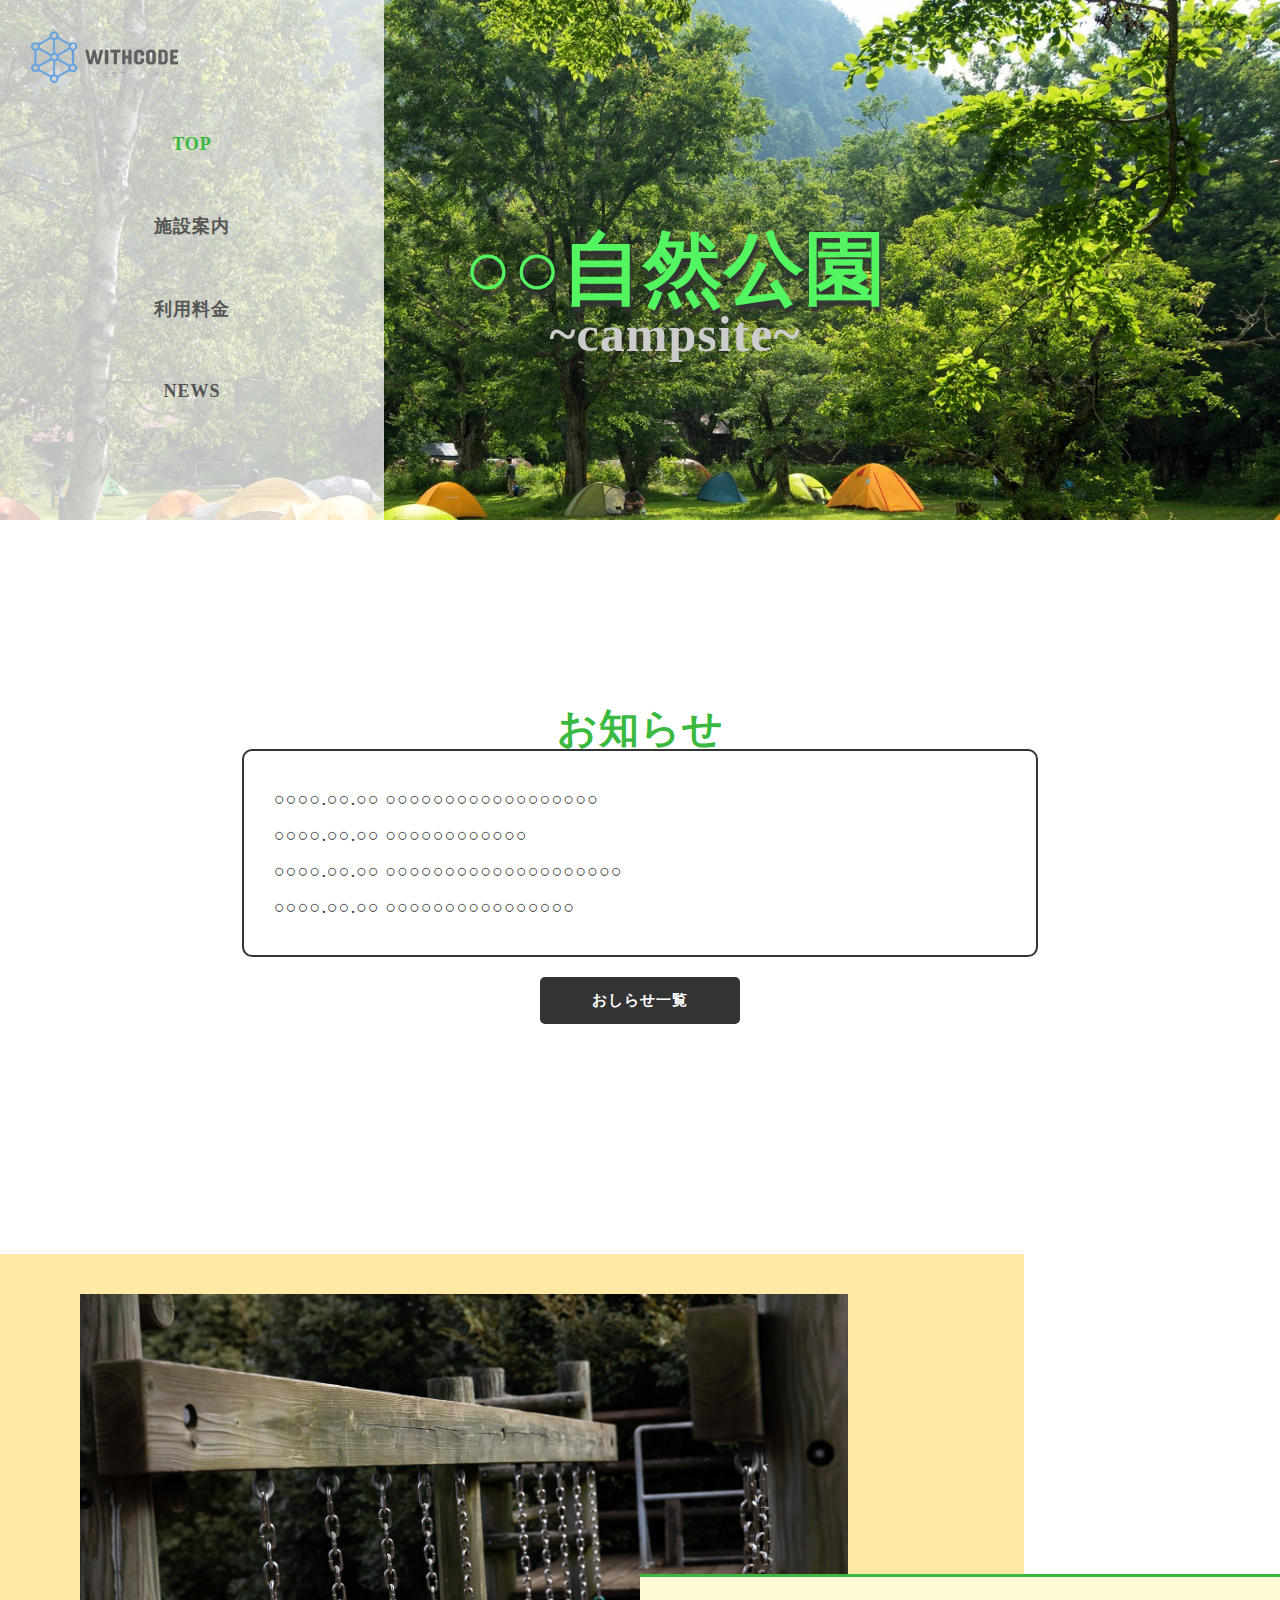
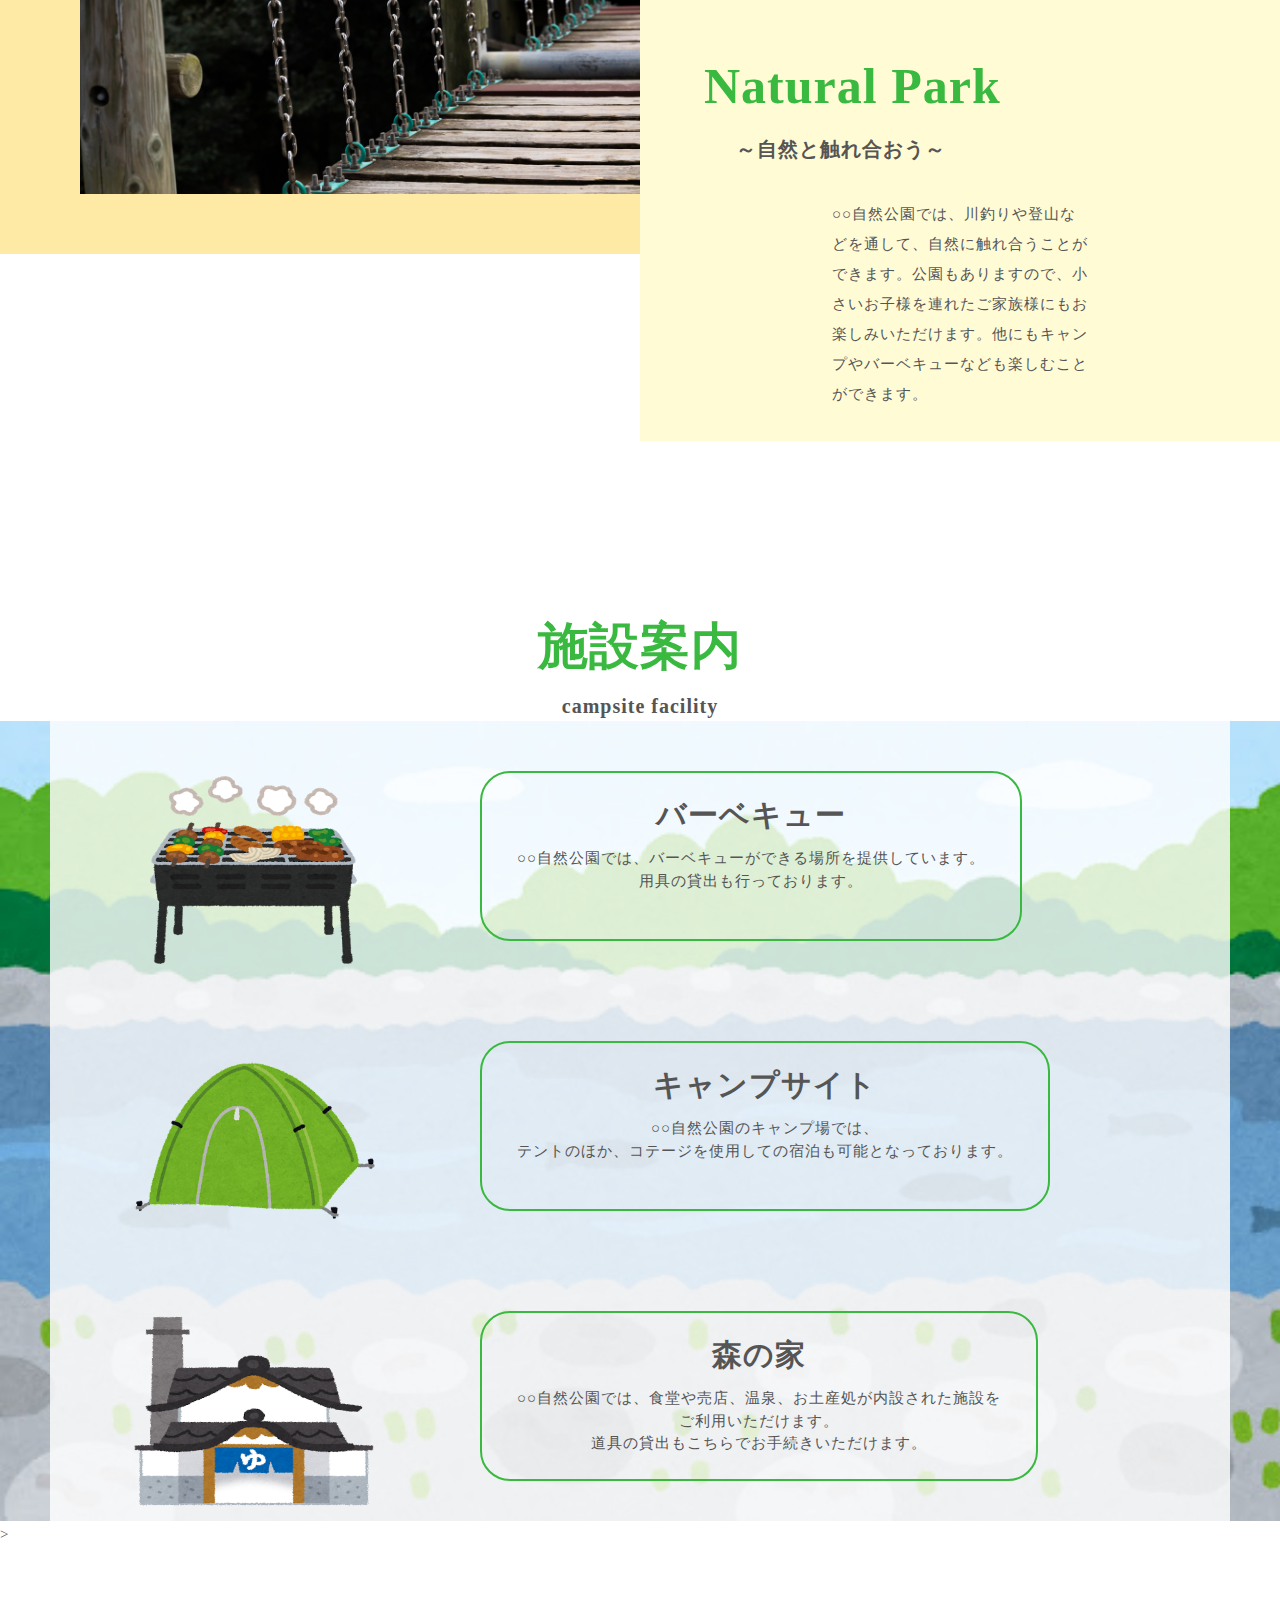
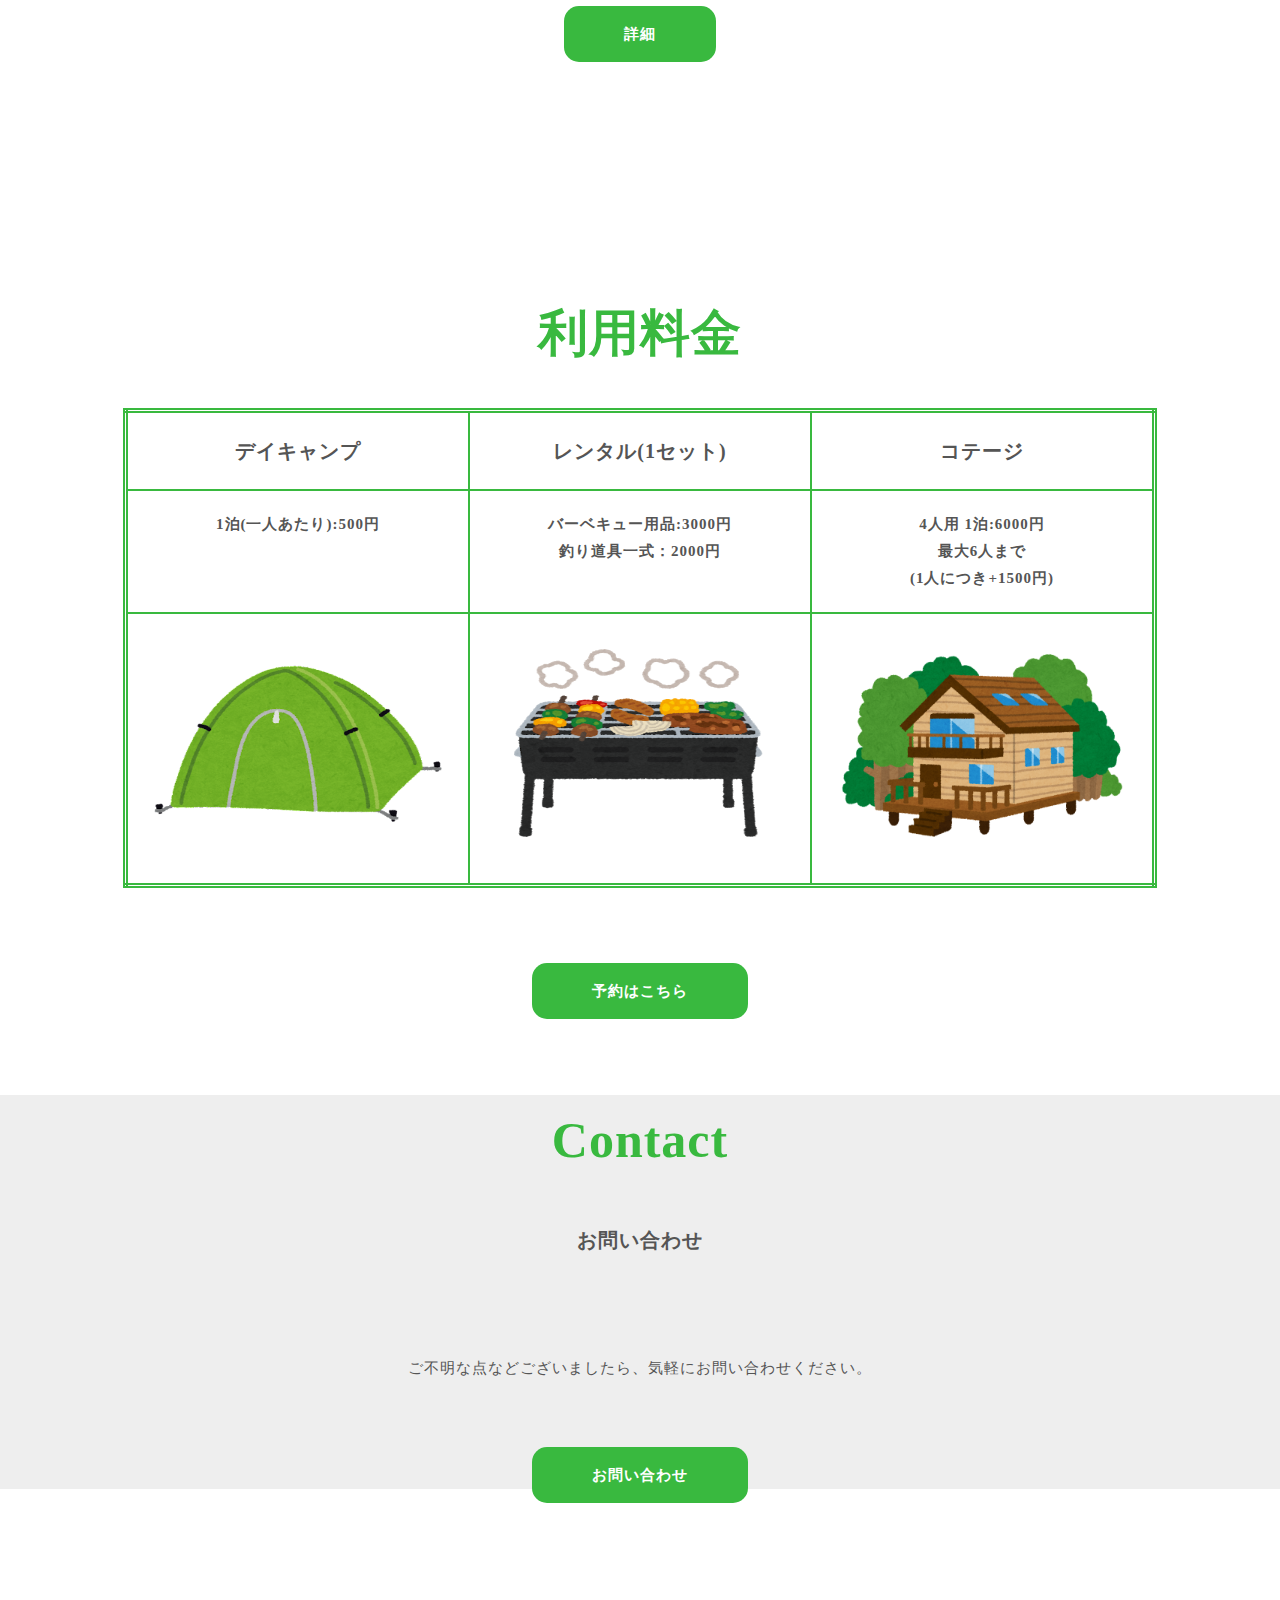
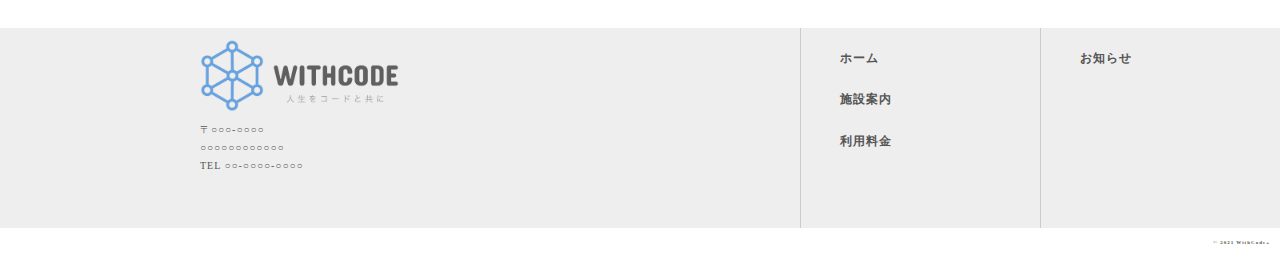
==== index.html @ bedcff71 "HP1" ====
<!DOCTYPE html>
<html>
  <head>
    <meta charset="UTF-8">
    <title>プログラミング教材「WithCode＋」</title>
    <meta name="description" content="「人生をコードと共に」">
    <meta name="keywords" content="IT,プログラミング,コミュニティ">
    <meta name="viewport" content="width=device-width, initial-scale=1.0">
    <meta property="og:title" content="プログラミング教材「WithCode＋」">
    <meta property="og:type" content="article">
    <meta property="og:url" content="https//withcode-plus.tech">
    <meta property="og:image" content="img/logo.png">
    <meta property="og:description" content="「人生をコードと共に」">
    <meta property="og:site_name" content="プログラミング教材">
    <link rel="icon" href="../favicon.ico">
    <link rel="apple-touch-icon" sizes="180×180" href="../img/logo.png">
    <link rel="stylesheet" type="text/css" href="css/reset.css">
    <link rel="stylesheet" type="text/css" href="css/common1.css">
    <link rel="stylesheet" type="text/css" href="css/index.css">
  </head>

  <body>
    <header>
      <div class="header_all">
        <div class="header_inner">
          <img src="img/logo.png" alt="ロゴ画像">
          <nav>
            <ul>
              <li><a href="#" class="color">TOP</a></li>
              <li><a href="html/business.html">施設案内</a></li>
              <li><a href="html/recruit.html">利用料金</a></li>
              <li><a href="html/news.html">NEWS</a></li>
            </ul>
          </nav>
        </div>
        <div class="top_inner">
          <img src="img/top_c.jpg" alt="トップ画像">
          <div class="top_title">
            <h1>○○自然公園</h1>
            <h2>~campsite~</h2>
          </div>
        </div>
      </div>
    </header>

    <main>
      <section class="news section">
        <h3>お知らせ</h3>
        <ul class="news_list">
          <li>○○○○.○○.○○ ○○○○○○○○○○○○○○○○○○</li>
          <li>○○○○.○○.○○ ○○○○○○○○○○○○</li>
          <li>○○○○.○○.○○ ○○○○○○○○○○○○○○○○○○○○</li>
          <li>○○○○.○○.○○ ○○○○○○○○○○○○○○○○</li>
        </ul>
        <p class="more"><a href="html/news.html">おしらせ一覧</a></p>
      </section>

      <section class="feature section">
        <div class="feature_inner">
          <h4>Natural Park</h4>
          <small>～自然と触れ合おう～</small>
          <p>
            ○○自然公園では、川釣りや登山などを通して、自然に触れ合うことができます。公園もありますので、小さいお子様を連れたご家族様にもお楽しみいただけます。他にもキャンプやバーベキューなども楽しむことができます。
          </p>
        </div>
        <div class="feature_bg">
          <img src="img/kouen.jpg" alt="特徴の画像">
        </div>
      </section>

      <section class="service section">
        <h3>施設案内<br><small>campsite facility</small></h3>
        <div class="service_bg">
          <div class="service_item">
            <div class="service_left">
              <img src="img/bbq.png" alt="サービス画像">
            </div>
            <div class="service_right">
              <h4>バーベキュー</h4>
              <p>
               ○○自然公園では、バーベキューができる場所を提供しています。<br>用具の貸出も行っております。
              </p>
            </div>
          </div>
          <div class="service_item">
            <div class="service_left">
              <img src="img/tent.png" alt="サービス画像">
            </div>
            <div class="service_right">
             <h4>キャンプサイト</h4>
             <p>
                ○○自然公園のキャンプ場では、<br>テントのほか、コテージを使用しての宿泊も可能となっております。
             </p>
            </div>
          </div>
          <div class="service_item">
            <div class="service_left">
              <img src="img/sentou.png" alt="サービス画像">
            </div>
            <div class="service_right">
              <h4>森の家</h4>
              <p>
                ○○自然公園では、食堂や売店、温泉、お土産処が内設された施設を<br>ご利用いただけます。<br>道具の貸出もこちらでお手続きいただけます。
             </p>
            </div>
          </div>
          <p class="btn"><a href="html/business.html">詳細</a></p>
        </div>>
      </section>

      <section class="price section">
        <div class="price_inner">
          <h3>利用料金</h3>
          <div class="price_wrap">
            <table >
              <tr>
                <th>デイキャンプ</th>
                <th>レンタル(1セット)</th>
                <th>コテージ</th>
              </tr>
              <tr>
                <td>1泊(一人あたり):500円<br></td>
                <td>バーベキュー用品:3000円<br>釣り道具一式：2000円</td>
                <td>4人用 1泊:6000円<br>最大6人まで<br>(1人につき+1500円)</td>
              </tr>
              <tr>
                <td><img src="img/tent.png" alt="リクルート画像"></td>
                <td><img src="img/bbq.png" alt="リクルート画像"></td>
                <td><img src="img/log_house.png" alt="リクルート画像"></td>
              </tr>
            </table>
            <p class="btn"><a href="html/recruit.html">予約はこちら</a></p>
          </div>
        </div>
      </section>

      <section class="contact">
        <div class="contact_inner">
          <h3>Contact<br><small>お問い合わせ</small></h3>
          <p>ご不明な点などございましたら、気軽にお問い合わせください。</p>
          <p class="btn"><a href="#">お問い合わせ</a></p>
        </div>
      </section>

      <footer>
        <div class="footer_inner">
          <img src="img/logo.png" alt="ロゴ画像">
          <p>
            〒○○○-○○○○<br>
            ○○○○○○○○○○○○<br>
            TEL ○○-○○○○-○○○○
          </p>
        </div>
        <div class="footer_bg">
          <div class="footer_list">
            <ul>
              <li><a href="news.html">お知らせ</a></li>
            </ul>
            <ul>
              <li><a href="index.html">ホーム</a></li>
              <li><a href="html/business.html">施設案内</a></li>
              <li><a href="html/recruit.html">利用料金</a></li>
            </ul>
          </div>
        </div>
      </footer>
      <p class="copyright">© 2021 WithCode+</p>
    </main>
  </body>
</html>
---- css/common1.css ----
@charset "UTF-8";

body{
  font-size: 15px;
  line-height: 1.8;
  letter-spacing: 1px;
  word-break: break-all;
  color: #555;
}

a{
  text-decoration: none;
  color: #555;
}

li{
  list-style: none;
}
---- css/index.css ----
@charset "UTF-8";

.header_all{
  width: 100%;
  position: relative;
}

.header_inner img{
  position: absolute;
  width: 150px;
  padding: 30px;
  z-index: 3;
}

.header_inner nav ul{
  position: absolute;
  text-align: center;
  width: 30%;
  height: 500px;
  padding-top: 10%;
  z-index: 2;
  background-color: rgba(255, 255, 255, 0.75);
}

.header_inner nav ul li{
  padding-bottom: 50px;
  font-size: large;
  font-weight: bold;
}

.header_inner nav ul li .color{
  color: #39b93f;
}

.header_inner nav ul a:hover{
  opacity: 0.5; /*半透明*/
}

.top_inner{
  width: 100%;
  position: relative;
  text-align: center;
  margin-left: auto;
  margin-right: auto;
}

.top_inner img{
  width: 100%;
  height: 520px;
}

.top_title{
  position: relative;
  line-height: 1;
  top: -300px;
  margin-left: 70px;
}

.top_inner h1{
  font-size: 80px;
  color: #53f561;
  text-shadow: 2px 6px 3px #333;
}

.top_inner h2{
  font-size: 50px;
  color: #ccc;
}

.section{
  margin: 180px 0;
}

.news{
  display: grid;
  position: relative;
  width: 70%;
  margin: 0 auto;
  padding: 50px 0 30px;
}

.news h3{
  text-align: center;
  font-size: 40px;
  color: #39b93f;
  font-weight: bold;
  line-height: 1;
}

.news .news_list{
  margin: 0 50px;
  text-align: left;
  padding: 30px;
  border: solid 2px #333;
  border-radius: 10px;
}

.news .news_list li{
  font-size: 18px;
  line-height: 2;
  color: #333;
}

.news .more{
  background: #333;
  text-align: center;
  width: 20%;
  margin: 20px auto;
  border-radius: 5px;
  padding: 
  10px;
}

.news .more:hover{
  background: #888;
}

.news .more a{
  color: #fff;
  font-weight: bold;
}

.feature{
  width: 100%;
  position: relative;
}

.feature_inner{
  width: 50%;
  background-color: rgb(255, 251, 213);
  border-top: solid 3px #39b93f;
  position: relative;
  float: right;
  z-index: 3;
  margin-top: 25%;
}

.feature_inner h4{
  font-size: 50px;
  padding: 10% 0 0 10%;
  color: #39b93f;
}

.feature_inner small{
  font-size: 20px;
  padding-left: 15%;
  font-weight: bold;
}

.feature_inner p{
  width: 40%;
  margin: 0 auto;
  line-height: 2.0;
  padding: 5% 0;
}

.feature_bg{
  background: rgb(255, 234, 165);
  height: 600px;
  width: 80%;
}

.feature_bg img{
  position: absolute;
  float: right;
  padding-top: 40px;
  width: 60%;
  margin: auto;
  height: 500px;
  margin-left: 80px;
}

.service{
  display: inline-block;
  position: relative;
  width: 100%;
}

.service h3{
  text-align: center;
  font-size: 50px;
  color: #39b93f;
  line-height: 1;
}

.service small{
  font-size: 20px;
  color: #555;
}

.service_bg{
  background-image: url("../img/kawara.jpg");
  background-size: cover;
  height: 800px;
  text-align: center;
}

.service_item{
  display: flex;
  height: 170px;
  margin-left: 50px;
  margin-right: 50px;
  background-color: rgba(255, 255, 255, 0.8);
  padding: 50px 30px;
}

.service_left img{
  width: 250px;
  height: 200px;
  margin-left: 50px; 
}

.service_right{
  float: right;
  border: solid 2px #39b93f;
  border-radius: 30px;
  padding: 10px 30px;
  margin-left: 100px;
}

.service_right h4{
  font-size: 30px;
  padding-top: 5px;
}

.service_right small{
  font-size: 13px;
  color: #39b93f;
  font-weight: bold;
}

.service_item p{
  padding: 5px;
  line-height: 1.5;
}

.service .btn a{
  background: #39b93f;
  padding: 20px 60px;
  position: relative;
  top: 90px;
  color: #fff;
  font-weight: bold;
  border-radius: 15px;
}

.service .btn a:hover{
  background: #59dd3e;
}

.price_inner h3{
  text-align: center;
  font-size: 50px;
  color: #39b93f;
  line-height: 1;
}

.price_wrap{
  text-align: center;
}

.price_wrap table{
  border: double 5px #39b93f;
  text-align: center;
  margin: 0 auto;
  width: 80%;
  margin-top: 50px;
}

.price_wrap table tr{
  border: solid 2px #39b93f;
  padding: 20px;
}

.price_wrap table th{
  font-size: 20px;
  border: solid 2px #39b93f;
  text-align: center;
  font-weight: bold;
  padding: 20px;
}

.price_wrap table td{
  border: solid 2px #39b93f;
  font-weight: bold;
  padding: 20px 10px;
}

.price_wrap table td img{
  height: 200px;
  width: 300px;
  padding: 10px;
}

.price .btn a{
  background: #39b93f;
  padding: 20px 60px;
  position: relative;
  top: 90px;
  color: #fff;
  font-weight: bold;
  border-radius: 15px;
}

.price .btn a:hover{
  background: #59dd3e;
}

.contact{
  position: relative;
  width: 100%;
  background: #eee;
}

.contact h3{
  font-size: 50px;
  color: #39b93f;
  text-align: center;
}

.contact h3 small{
  font-size: 20px;
  color: #555;
}

.contact p{
  width: 40%;
  margin: 0 auto;
  text-align: center;
  padding-top: 80px;
}

.contact .btn a{
  text-align: center;
  position: relative;
  background: #39b93f;
  padding: 20px 60px;
  color: #fff;
  font-weight: bold;
  border-radius: 15px;
}

.contact .btn a:hover{
  background: #59dd3e;
}

footer{
  display: inline-block;
  position: relative;
  width: 100%;
}

.footer_inner{
  display: inline-block;
  position: relative;
  margin-left: 200px;
  z-index: 1;
  top: 150px;
}

.footer_inner img{
  width: 200px;
}

.footer_inner p{
  width: 150px;
  font-size: 10px;
}

.footer_bg{
  width: 100%;
  float: right;
  height: 200px;
  background-color: #eee;
  position: relative;
  z-index: 0;
}

.footer_list ul{
  float: right;
  z-index: 1;
}

.footer_list ul::after{
  content: "";
  position: absolute;
  height: 200px;
  border-left: 1px solid #ccc;
  color: #555;
  top: 0;
}

.footer_list ul li{
  width: 200px;
  padding: 20px 0 0 40px;
  font-weight: bold;
  font-size: 12px;
}

.copyright{
  float: right;
  font-size: 5px;
  font-weight: bold;
  padding: 10px;
}
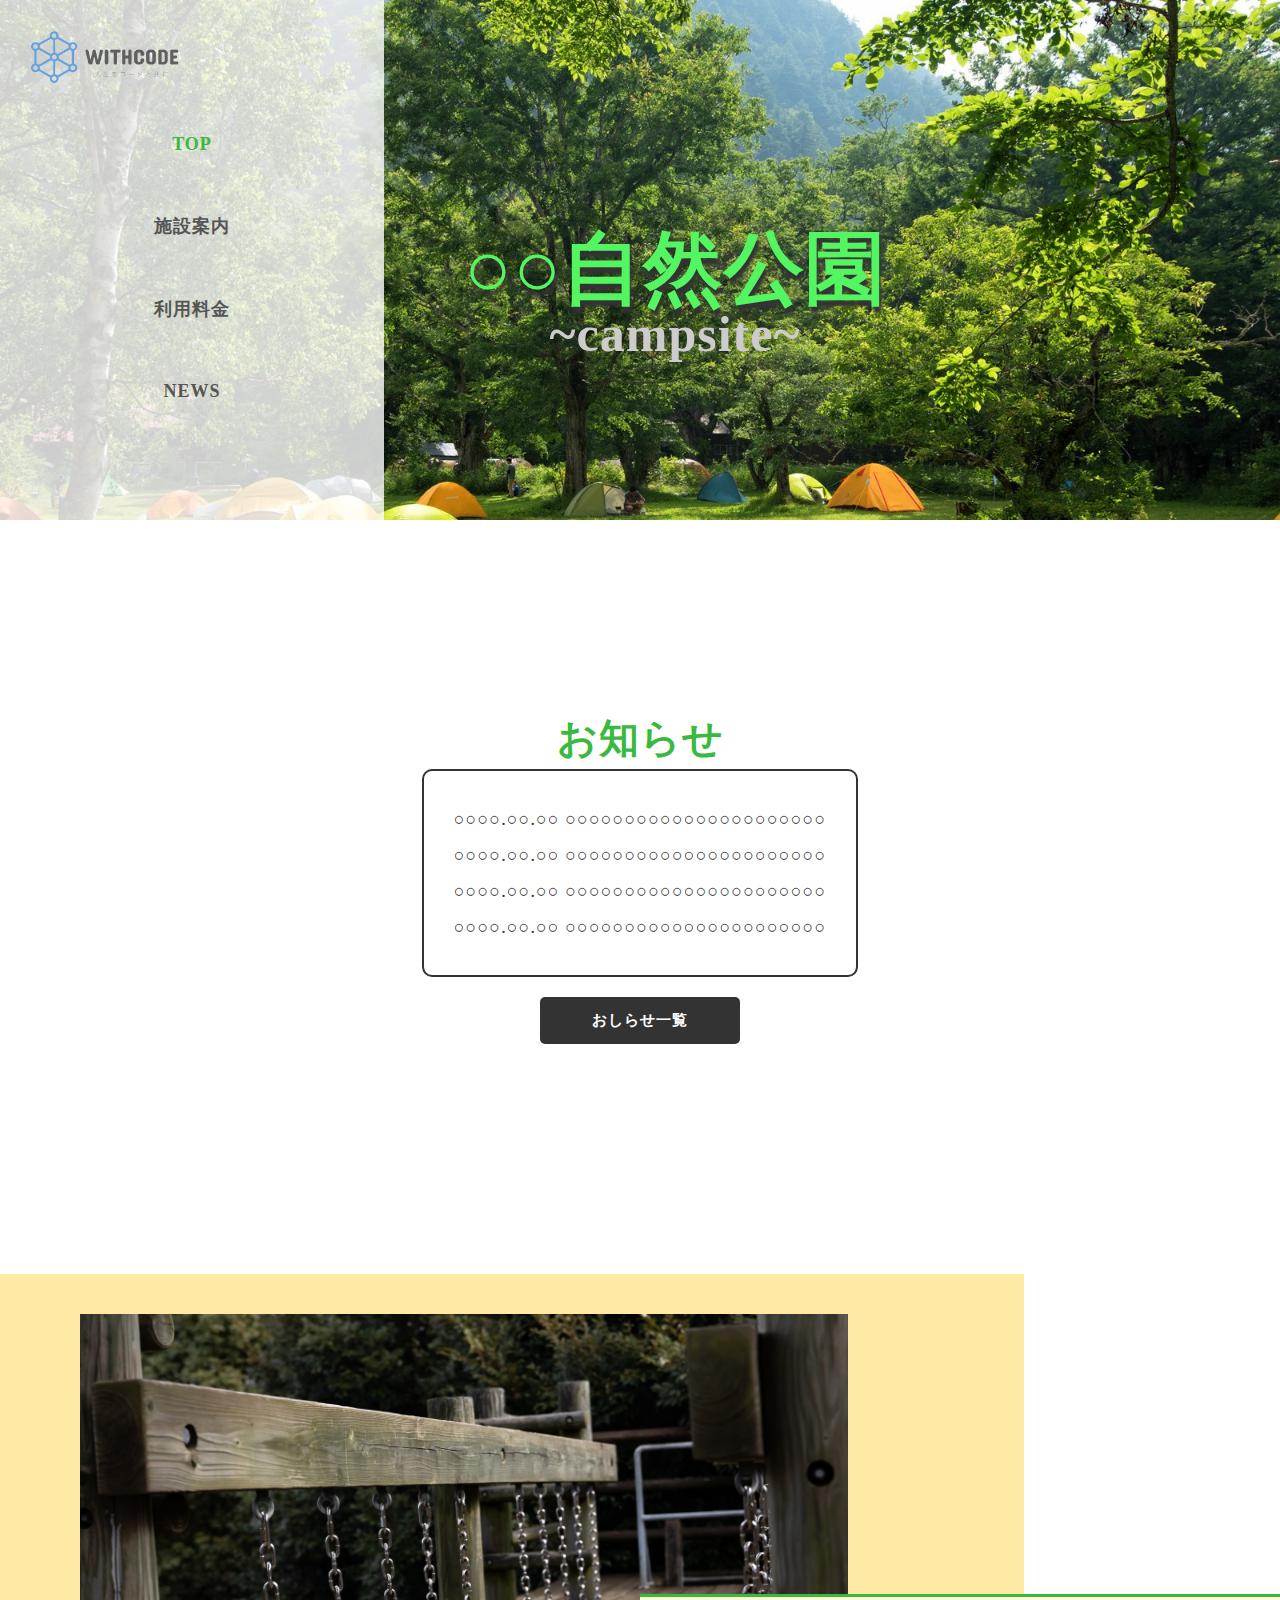
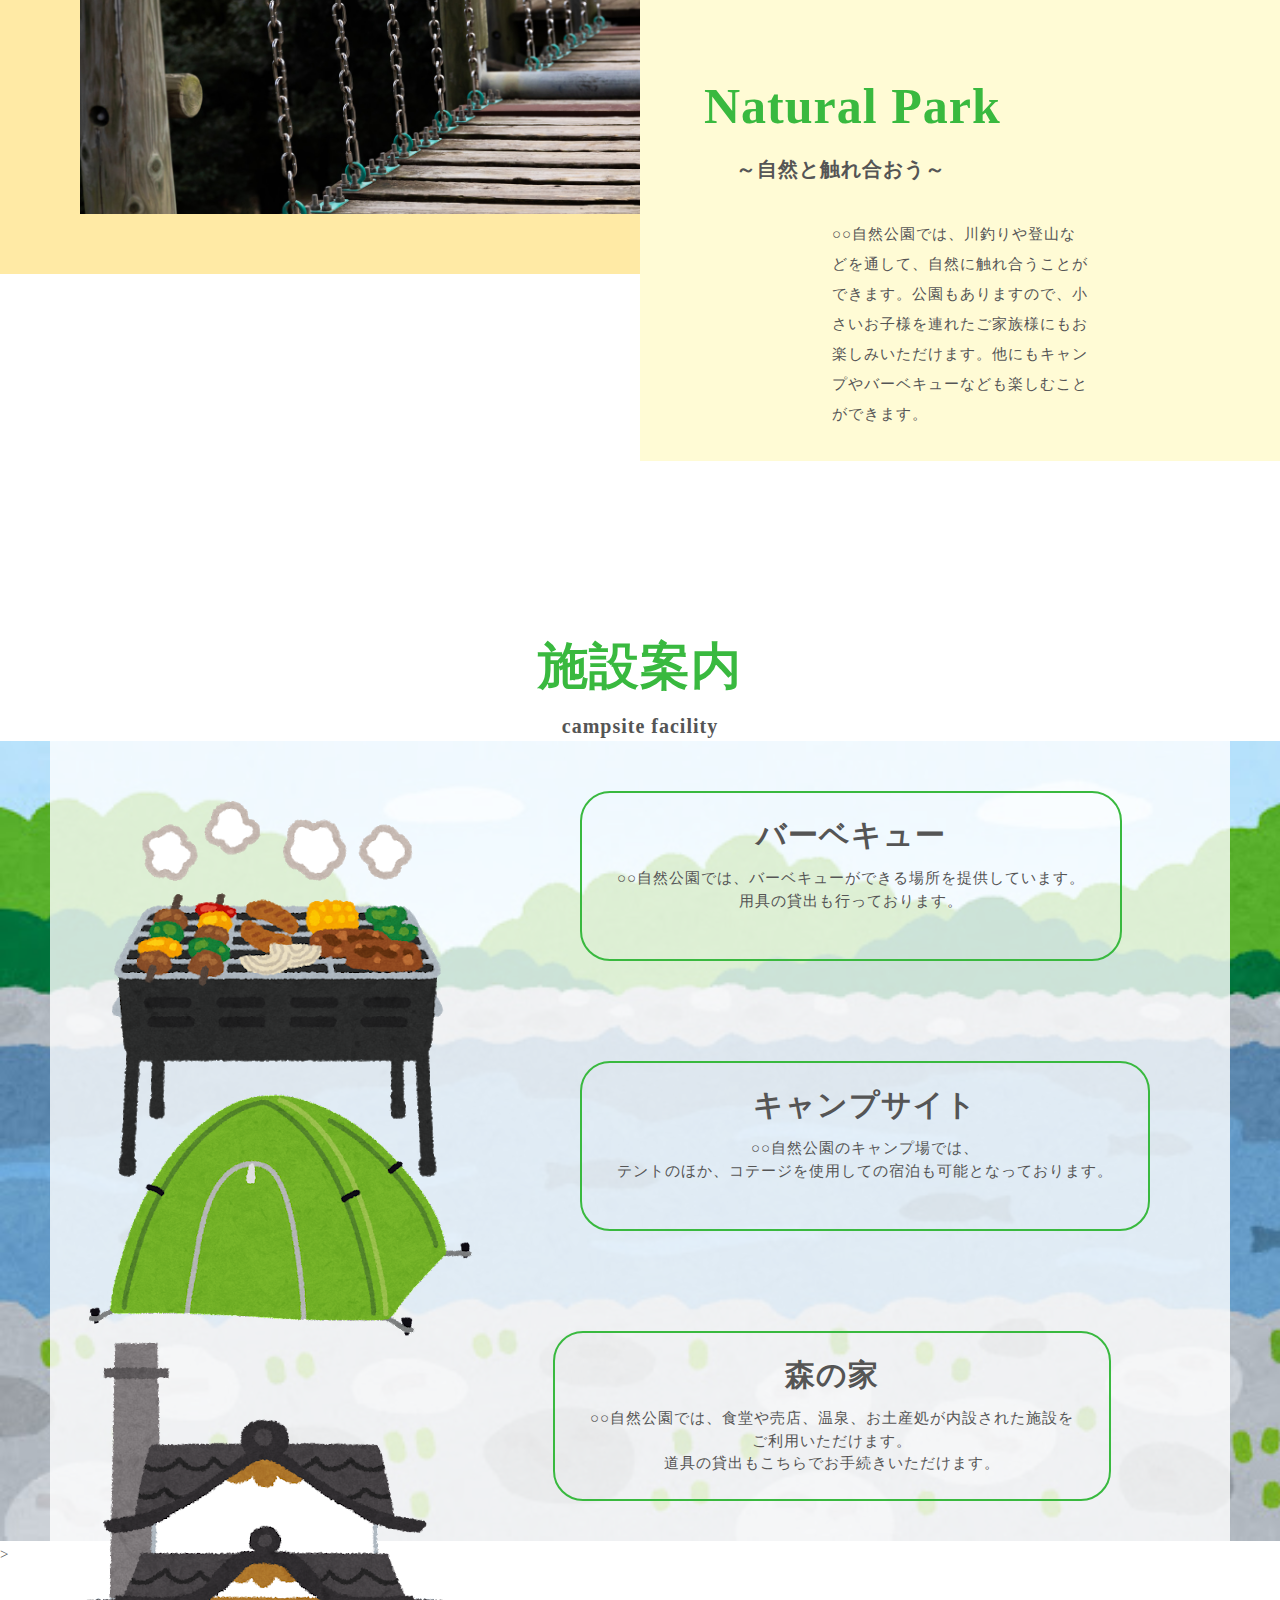
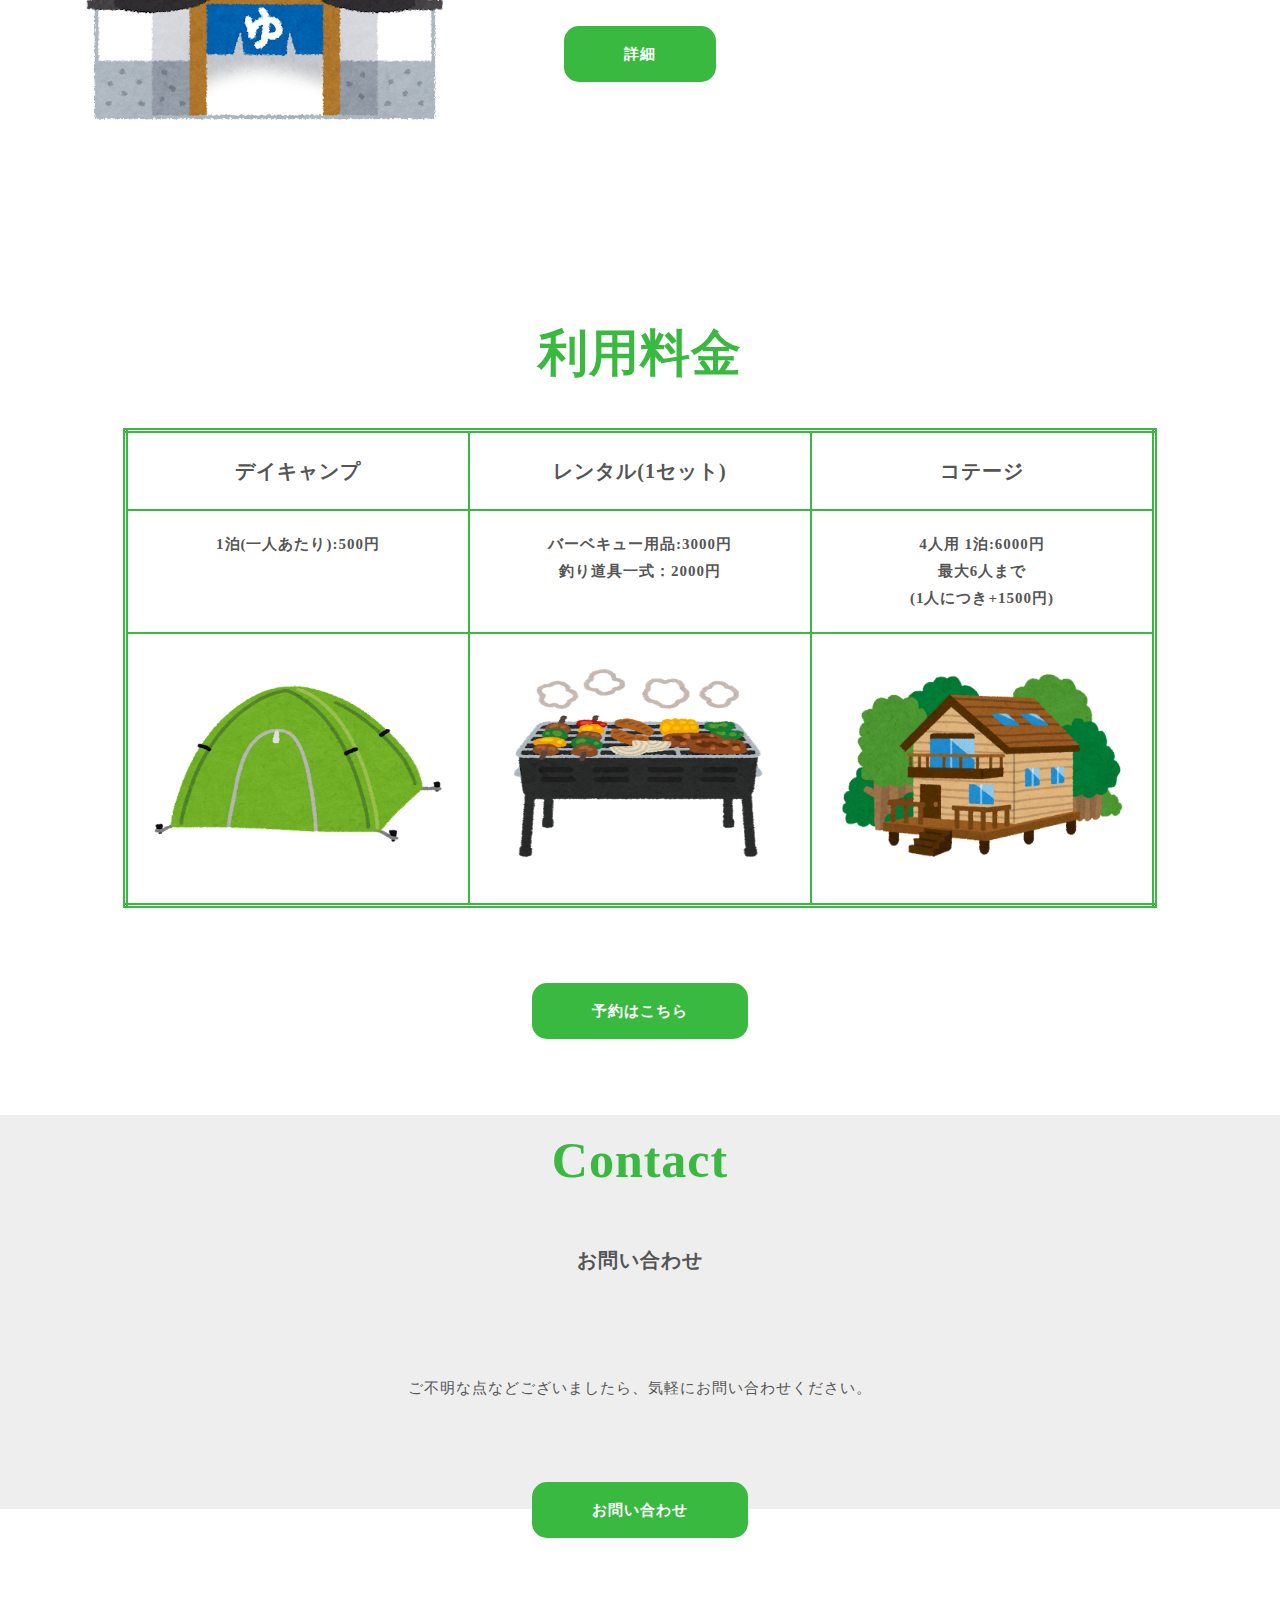
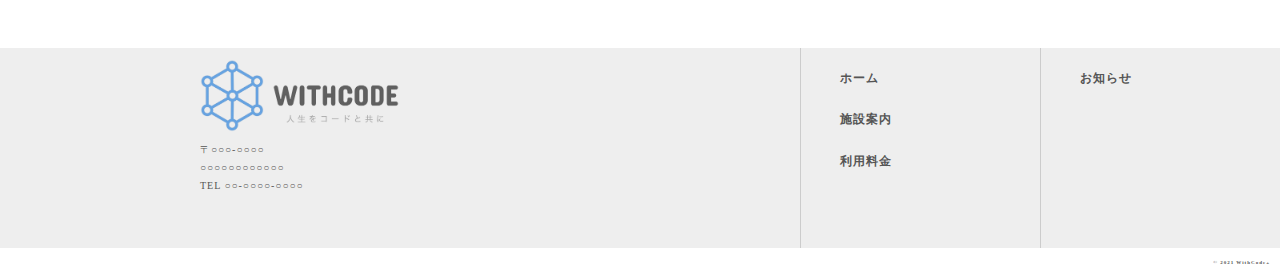
==== commit 0217ed6e: "sass-apply" ====
--- a/index.html
+++ b/index.html
@@ -47,10 +47,10 @@
       <section class="news section">
         <h3>お知らせ</h3>
         <ul class="news_list">
-          <li>○○○○.○○.○○ ○○○○○○○○○○○○○○○○○○</li>
-          <li>○○○○.○○.○○ ○○○○○○○○○○○○</li>
-          <li>○○○○.○○.○○ ○○○○○○○○○○○○○○○○○○○○</li>
-          <li>○○○○.○○.○○ ○○○○○○○○○○○○○○○○</li>
+          <li>○○○○.○○.○○ ○○○○○○○○○○○○○○○○○○○○○○</li>
+          <li>○○○○.○○.○○ ○○○○○○○○○○○○○○○○○○○○○○</li>
+          <li>○○○○.○○.○○ ○○○○○○○○○○○○○○○○○○○○○○</li>
+          <li>○○○○.○○.○○ ○○○○○○○○○○○○○○○○○○○○○○</li>
         </ul>
         <p class="more"><a href="html/news.html">おしらせ一覧</a></p>
       </section>
@@ -154,7 +154,7 @@
         <div class="footer_bg">
           <div class="footer_list">
             <ul>
-              <li><a href="news.html">お知らせ</a></li>
+              <li><a href="html/news.html">お知らせ</a></li>
             </ul>
             <ul>
               <li><a href="index.html">ホーム</a></li>
--- a/css/index.css
+++ b/css/index.css
@@ -1,42 +1,40 @@
-@charset "UTF-8";
-
-.header_all{
-  width: 100%;
-  position: relative;
-}
-
-.header_inner img{
+.header_all {
+  width: 100%;
+  position: relative;
+}
+
+.header_inner img {
   position: absolute;
   width: 150px;
   padding: 30px;
   z-index: 3;
 }
 
-.header_inner nav ul{
+.header_inner nav ul {
   position: absolute;
   text-align: center;
   width: 30%;
   height: 500px;
   padding-top: 10%;
   z-index: 2;
-  background-color: rgba(255, 255, 255, 0.75);
-}
-
-.header_inner nav ul li{
+  background-color: rgba(255, 255, 255, 0.8);
+}
+
+.header_inner nav ul li {
   padding-bottom: 50px;
   font-size: large;
   font-weight: bold;
 }
 
-.header_inner nav ul li .color{
-  color: #39b93f;
-}
-
-.header_inner nav ul a:hover{
-  opacity: 0.5; /*半透明*/
-}
-
-.top_inner{
+.header_inner nav ul li .color {
+  color: #39b93f;
+}
+
+.header_inner nav ul a:hover {
+  opacity: 0.5;
+}
+
+.top_inner {
   width: 100%;
   position: relative;
   text-align: center;
@@ -44,34 +42,35 @@
   margin-right: auto;
 }
 
-.top_inner img{
+.top_inner img {
   width: 100%;
   height: 520px;
 }
 
-.top_title{
+.top_inner h1 {
+  font-size: 80px;
+  color: #53f561;
+  text-shadow: 2px 6px 3px #333;
+}
+
+.top_inner h2 {
+  font-size: 50px;
+  color: #ccc;
+}
+
+.top_title {
   position: relative;
   line-height: 1;
   top: -300px;
   margin-left: 70px;
 }
 
-.top_inner h1{
-  font-size: 80px;
-  color: #53f561;
-  text-shadow: 2px 6px 3px #333;
-}
-
-.top_inner h2{
-  font-size: 50px;
-  color: #ccc;
-}
-
-.section{
+.section {
   margin: 180px 0;
 }
 
-.news{
+.news {
+  display: -ms-grid;
   display: grid;
   position: relative;
   width: 70%;
@@ -79,55 +78,55 @@
   padding: 50px 0 30px;
 }
 
-.news h3{
+.news h3 {
   text-align: center;
   font-size: 40px;
   color: #39b93f;
   font-weight: bold;
   line-height: 1;
-}
-
-.news .news_list{
-  margin: 0 50px;
+  padding: 10px;
+}
+
+.news .news_list {
+  margin: 0 auto;
   text-align: left;
   padding: 30px;
   border: solid 2px #333;
   border-radius: 10px;
 }
 
-.news .news_list li{
+.news .news_list li {
   font-size: 18px;
   line-height: 2;
   color: #333;
 }
 
-.news .more{
+.news .more {
   background: #333;
   text-align: center;
   width: 20%;
   margin: 20px auto;
   border-radius: 5px;
-  padding: 
-  10px;
-}
-
-.news .more:hover{
+  padding: 10px;
+}
+
+.news .more a {
+  color: #fff;
+  font-weight: bold;
+}
+
+.news .more:hover {
   background: #888;
 }
 
-.news .more a{
-  color: #fff;
-  font-weight: bold;
-}
-
-.feature{
-  width: 100%;
-  position: relative;
-}
-
-.feature_inner{
+.feature {
+  width: 100%;
+  position: relative;
+}
+
+.feature_inner {
   width: 50%;
-  background-color: rgb(255, 251, 213);
+  background-color: #fffbd5;
   border-top: solid 3px #39b93f;
   position: relative;
   float: right;
@@ -135,32 +134,32 @@
   margin-top: 25%;
 }
 
-.feature_inner h4{
+.feature_inner h4 {
   font-size: 50px;
   padding: 10% 0 0 10%;
   color: #39b93f;
 }
 
-.feature_inner small{
+.feature_inner small {
   font-size: 20px;
   padding-left: 15%;
   font-weight: bold;
 }
 
-.feature_inner p{
+.feature_inner p {
   width: 40%;
   margin: 0 auto;
   line-height: 2.0;
   padding: 5% 0;
 }
 
-.feature_bg{
-  background: rgb(255, 234, 165);
+.feature_bg {
+  background: #ffeaa5;
   height: 600px;
   width: 80%;
 }
 
-.feature_bg img{
+.feature_bg img {
   position: absolute;
   float: right;
   padding-top: 40px;
@@ -170,32 +169,34 @@
   margin-left: 80px;
 }
 
-.service{
+.service {
   display: inline-block;
   position: relative;
   width: 100%;
 }
 
-.service h3{
+.service h3 {
   text-align: center;
   font-size: 50px;
   color: #39b93f;
   line-height: 1;
 }
 
-.service small{
+.service small {
   font-size: 20px;
   color: #555;
 }
 
-.service_bg{
+.service_bg {
   background-image: url("../img/kawara.jpg");
   background-size: cover;
   height: 800px;
   text-align: center;
 }
 
-.service_item{
+.service_item {
+  display: -webkit-box;
+  display: -ms-flexbox;
   display: flex;
   height: 170px;
   margin-left: 50px;
@@ -204,13 +205,18 @@
   padding: 50px 30px;
 }
 
-.service_left img{
+.service_item p {
+  padding: 5px;
+  line-height: 1.5;
+}
+
+.serviceleft img {
   width: 250px;
   height: 200px;
-  margin-left: 50px; 
-}
-
-.service_right{
+  margin-left: 50px;
+}
+
+.service_right {
   float: right;
   border: solid 2px #39b93f;
   border-radius: 30px;
@@ -218,23 +224,18 @@
   margin-left: 100px;
 }
 
-.service_right h4{
+.service_right h4 {
   font-size: 30px;
   padding-top: 5px;
 }
 
-.service_right small{
+.service_right small {
   font-size: 13px;
   color: #39b93f;
   font-weight: bold;
 }
 
-.service_item p{
-  padding: 5px;
-  line-height: 1.5;
-}
-
-.service .btn a{
+.service .btn a {
   background: #39b93f;
   padding: 20px 60px;
   position: relative;
@@ -244,22 +245,22 @@
   border-radius: 15px;
 }
 
-.service .btn a:hover{
+.service .btn a:hover {
   background: #59dd3e;
 }
 
-.price_inner h3{
+.price_inner h3 {
   text-align: center;
   font-size: 50px;
   color: #39b93f;
   line-height: 1;
 }
 
-.price_wrap{
-  text-align: center;
-}
-
-.price_wrap table{
+.price_wrap {
+  text-align: center;
+}
+
+.price_wrap table {
   border: double 5px #39b93f;
   text-align: center;
   margin: 0 auto;
@@ -267,12 +268,12 @@
   margin-top: 50px;
 }
 
-.price_wrap table tr{
+.price_wrap table tr {
   border: solid 2px #39b93f;
   padding: 20px;
 }
 
-.price_wrap table th{
+.price_wrap table th {
   font-size: 20px;
   border: solid 2px #39b93f;
   text-align: center;
@@ -280,19 +281,19 @@
   padding: 20px;
 }
 
-.price_wrap table td{
+.price_wrap table td {
   border: solid 2px #39b93f;
   font-weight: bold;
   padding: 20px 10px;
 }
 
-.price_wrap table td img{
+.price_wrap table td img {
   height: 200px;
   width: 300px;
   padding: 10px;
 }
 
-.price .btn a{
+.price .btn a {
   background: #39b93f;
   padding: 20px 60px;
   position: relative;
@@ -302,55 +303,55 @@
   border-radius: 15px;
 }
 
-.price .btn a:hover{
+.price .btn a:hover {
   background: #59dd3e;
 }
 
-.contact{
+.contact {
   position: relative;
   width: 100%;
   background: #eee;
 }
 
-.contact h3{
+.contact h3 {
   font-size: 50px;
   color: #39b93f;
   text-align: center;
 }
 
-.contact h3 small{
+.contact h3 small {
   font-size: 20px;
   color: #555;
 }
 
-.contact p{
+.contact p {
   width: 40%;
   margin: 0 auto;
   text-align: center;
   padding-top: 80px;
 }
 
-.contact .btn a{
-  text-align: center;
-  position: relative;
+.contact .btn a {
   background: #39b93f;
   padding: 20px 60px;
+  position: relative;
+  top: 15px;
   color: #fff;
   font-weight: bold;
   border-radius: 15px;
 }
 
-.contact .btn a:hover{
+.contact .btn a:hover {
   background: #59dd3e;
 }
 
-footer{
+footer {
   display: inline-block;
   position: relative;
   width: 100%;
 }
 
-.footer_inner{
+.footer_inner {
   display: inline-block;
   position: relative;
   margin-left: 200px;
@@ -358,16 +359,16 @@
   top: 150px;
 }
 
-.footer_inner img{
+.footer_inner img {
   width: 200px;
 }
 
-.footer_inner p{
+.footer_inner p {
   width: 150px;
   font-size: 10px;
 }
 
-.footer_bg{
+.footer_bg {
   width: 100%;
   float: right;
   height: 200px;
@@ -376,12 +377,19 @@
   z-index: 0;
 }
 
-.footer_list ul{
+.footer_list ul {
   float: right;
   z-index: 1;
 }
 
-.footer_list ul::after{
+.footer_list ul li {
+  width: 200px;
+  padding: 20px 0 0 40px;
+  font-weight: bold;
+  font-size: 12px;
+}
+
+.footer_list ul::after {
   content: "";
   position: absolute;
   height: 200px;
@@ -390,16 +398,9 @@
   top: 0;
 }
 
-.footer_list ul li{
-  width: 200px;
-  padding: 20px 0 0 40px;
-  font-weight: bold;
-  font-size: 12px;
-}
-
-.copyright{
+.copyright {
   float: right;
   font-size: 5px;
   font-weight: bold;
   padding: 10px;
-}+}
